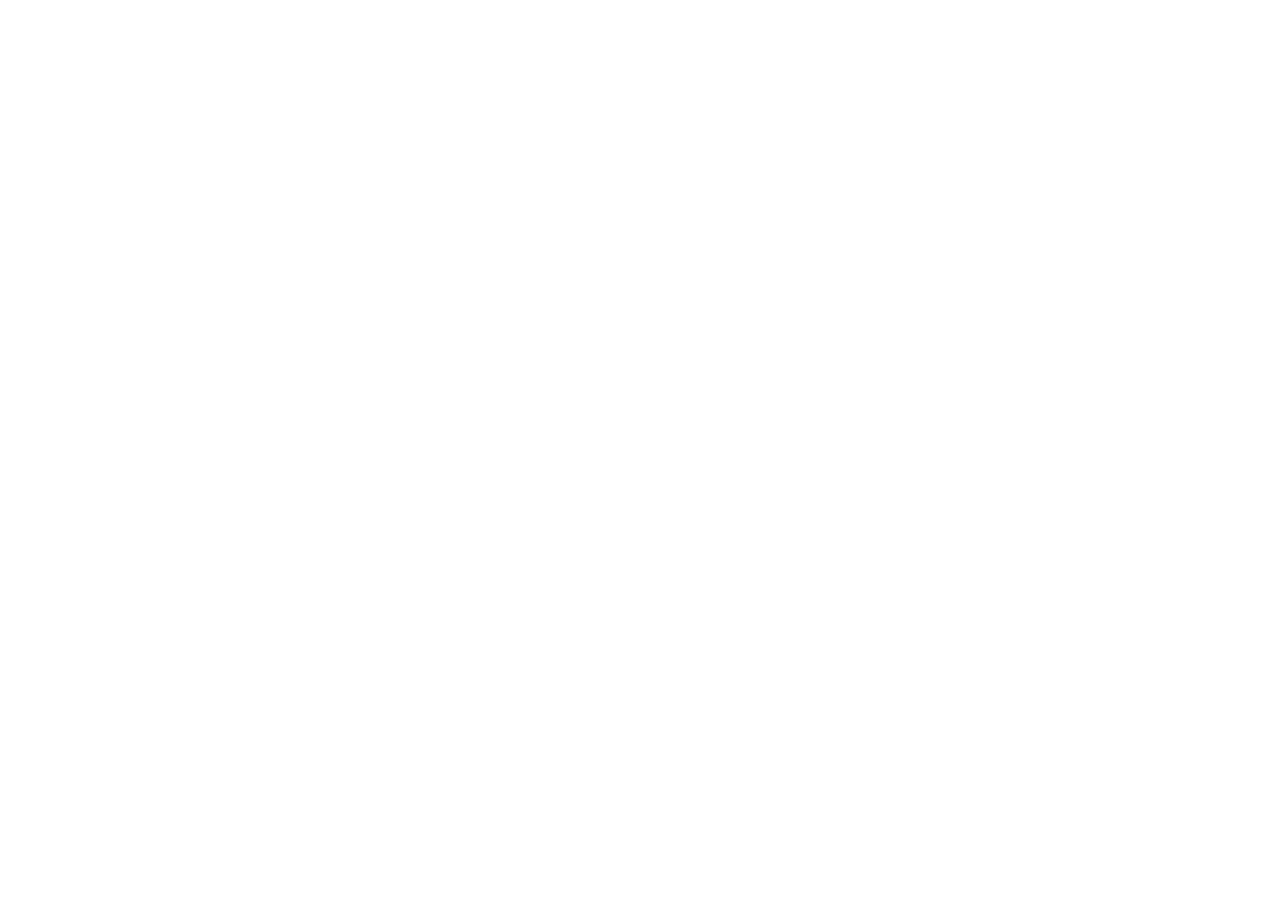
==== Desafio 03/index.html @ 4b95f939 "css" ====
<!DOCTYPE html>
<html lang="pt-br">
<head>
  <meta charset="UTF-8">
  <meta http-equiv="X-UA-Compatible" content="IE=edge">
  <meta name="viewport" content="width=device-width, initial-scale=1.0">
  <title>Document</title>
</head>
<body>
  
</body>
</html>
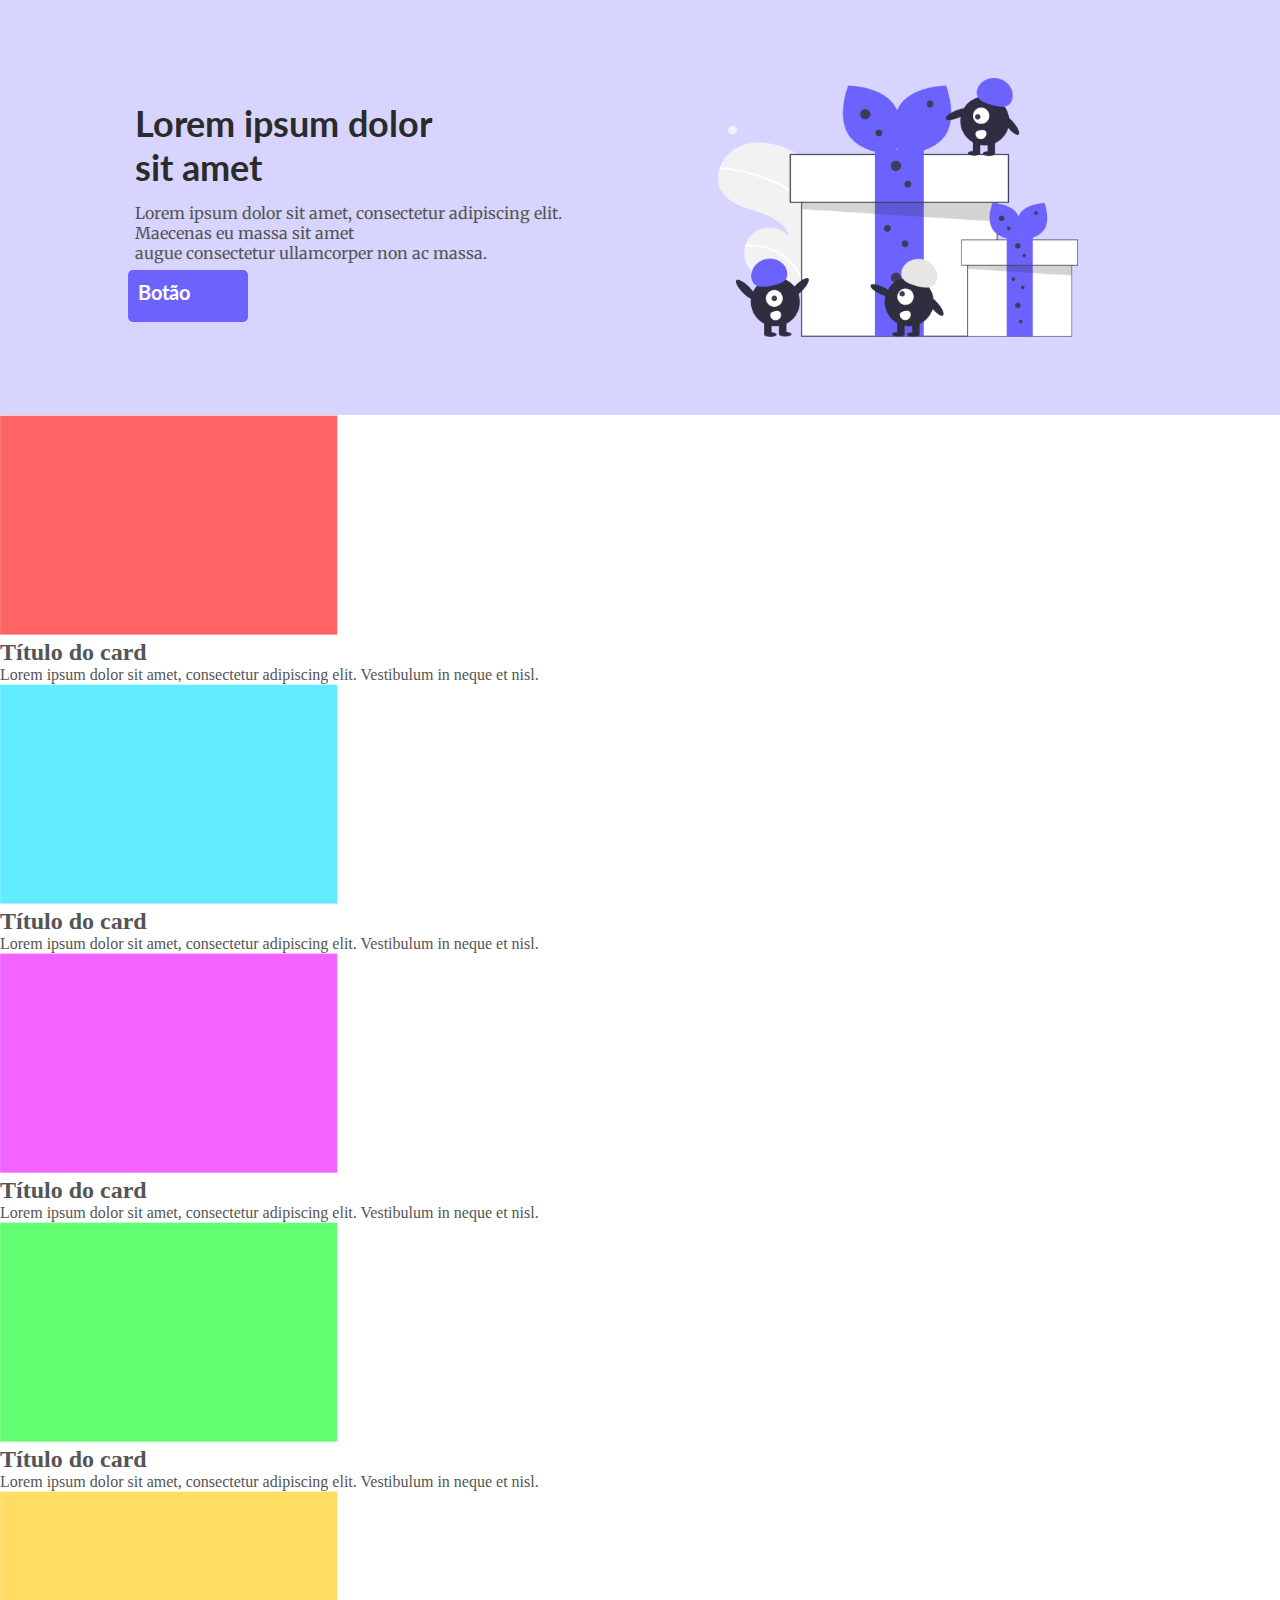
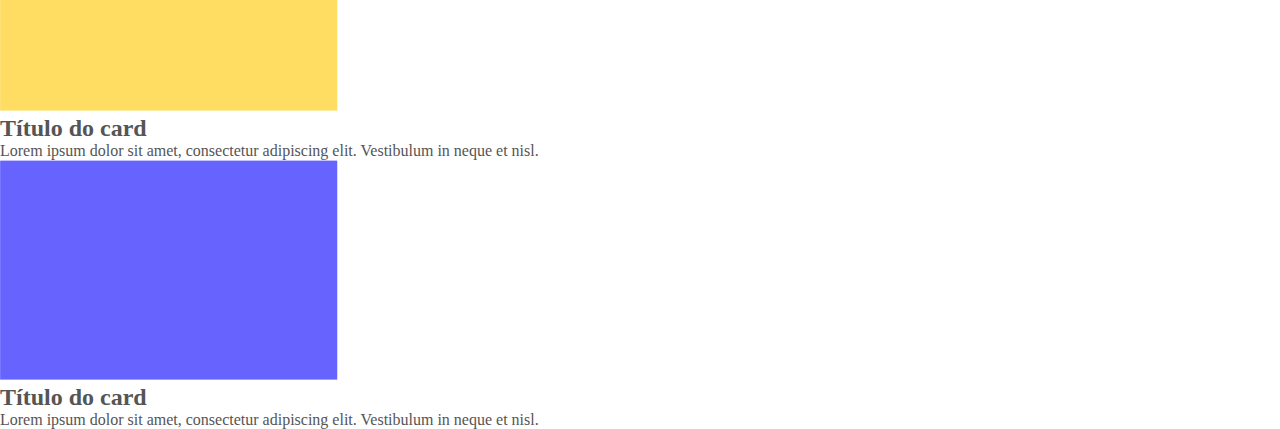
==== commit 8db80bc8: "css" ====
--- a/Desafio 03/index.html
+++ b/Desafio 03/index.html
@@ -4,9 +4,53 @@
   <meta charset="UTF-8">
   <meta http-equiv="X-UA-Compatible" content="IE=edge">
   <meta name="viewport" content="width=device-width, initial-scale=1.0">
-  <title>Document</title>
+  <link rel="stylesheet" href="style.css">
+  <title>Desafio 03</title>
 </head>
-<body>
+<body>  
+  <section class="container principal">
+    <div class="container__caixa">
+      <h1 class="container__caixa__titulo">Lorem ipsum dolor<br>sit amet</h1>
+      <p class="container__caixa__subtitulo">Lorem ipsum dolor sit amet, consectetur adipiscing elit. <br> Maecenas eu massa sit amet <br> augue consectetur ullamcorper non ac massa.</p>
+      <a href="#" class="container__botao">Botão</a>
+    </div>
+    <img src="img/imagem.png" alt="Imagens de bonequinhos no presente" class="container__imagem">
+  </section>
   
+  <section class="container__secundario">
+    <div class="container__caixa">
+      <img src="img/Rectangle vermelho.png" alt="caixa de container">
+      <h2>Título do card</h2>
+      <p>Lorem ipsum dolor sit amet, consectetur adipiscing elit. Vestibulum in neque et nisl.</p>
+    </div>
+    <div class="container__caixa">
+      <img src="img/Rectangle azul claro.png" alt="caixa de container">
+      <h2>Título do card</h2>
+      <p>Lorem ipsum dolor sit amet, consectetur adipiscing elit. Vestibulum in neque et nisl.</p>
+    </div>
+    <div class="container__caixa">
+      <img src="img/Rectangle roxo.png" alt="caixa de container">
+      <h2>Título do card</h2>
+      <p>Lorem ipsum dolor sit amet, consectetur adipiscing elit. Vestibulum in neque et nisl.</p>
+    </div>
+    <div class="container__caixa">
+      <img src="img/Rectangle verde.png" alt="caixa de container">
+      <h2>Título do card</h2>
+      <p>Lorem ipsum dolor sit amet, consectetur adipiscing elit. Vestibulum in neque et nisl.</p>
+    </div>
+    <div class="container__caixa">
+      <img src="img/Rectangle amarelo.png" alt="caixa de container">
+      <h2>Título do card</h2>
+      <p>Lorem ipsum dolor sit amet, consectetur adipiscing elit. Vestibulum in neque et nisl.</p>
+    </div>
+    <div class="container__caixa">
+      <img src="img/Rectangle azul escuro.png" alt="caixa de container">
+      <h2>Título do card</h2>
+      <p>Lorem ipsum dolor sit amet, consectetur adipiscing elit. Vestibulum in neque et nisl.</p>
+    </div>
+
+
+
+  </section>
 </body>
 </html>--- a/Desafio 03/style.css
+++ b/Desafio 03/style.css
@@ -0,0 +1,65 @@
+@import url('https://fonts.googleapis.com/css2?family=Lato:ital,wght@0,100;0,300;0,400;0,700;0,900;1,100;1,300;1,400;1,700;1,900&family=Merriweather:ital,wght@0,300;0,400;0,700;0,900;1,300;1,400;1,700;1,900&display=swap');
+:root{
+  --cor-roxo-backgound:#D7D5FF;
+  ---cor-roxo-botão:#6C63FF;
+  ---cor-branca-primaira:#FFFFFF;
+  ---cor-letra-secudaria:#555555;
+  ---cor-letra-primaria:#2B2B2B;
+
+  ---letra-titulo:'Lato', sans-serif;
+  --letra-subtitulos:'Merriweather', serif;
+}
+*{
+  margin: 0;
+  padding: 0;
+}
+body{
+  color: var(---cor-letra-secudaria);
+}
+.principal{
+  background-color: var(--cor-roxo-backgound);
+  align-items: center;
+  text-align: justify;
+
+}
+.container__botao{
+  display: flex;
+  font-weight: 700;
+  font-size: 20px;
+  font-family: var(---letra-titulo) ;
+  background-color: var(---cor-roxo-botão);
+  color: var(---cor-branca-primaira);
+  border-radius: 5px;
+  margin-left: 20%;
+  width: 100px;
+  height:32px;
+  padding: 10px;
+  text-decoration: none;
+
+}
+.container{
+  display: grid;
+  grid-template-columns: 50% 50%; 
+
+}
+.container__caixa__titulo{
+  display: flex;
+  font-family: var(---letra-titulo);
+  color: var(---cor-letra-primaria);
+  font-size: 36px;
+  margin-left:20%;
+  padding: 7px;
+}
+.container__caixa__subtitulo{
+  font-family: var(--letra-subtitulos);
+  font-size: 16px;
+  margin-left:20%;
+  padding: 7px;
+}
+.container__imagem{
+  width: 360px;
+  margin: 78px;
+}
+.container__caixa{
+  grid-template-columns: 8px;
+}